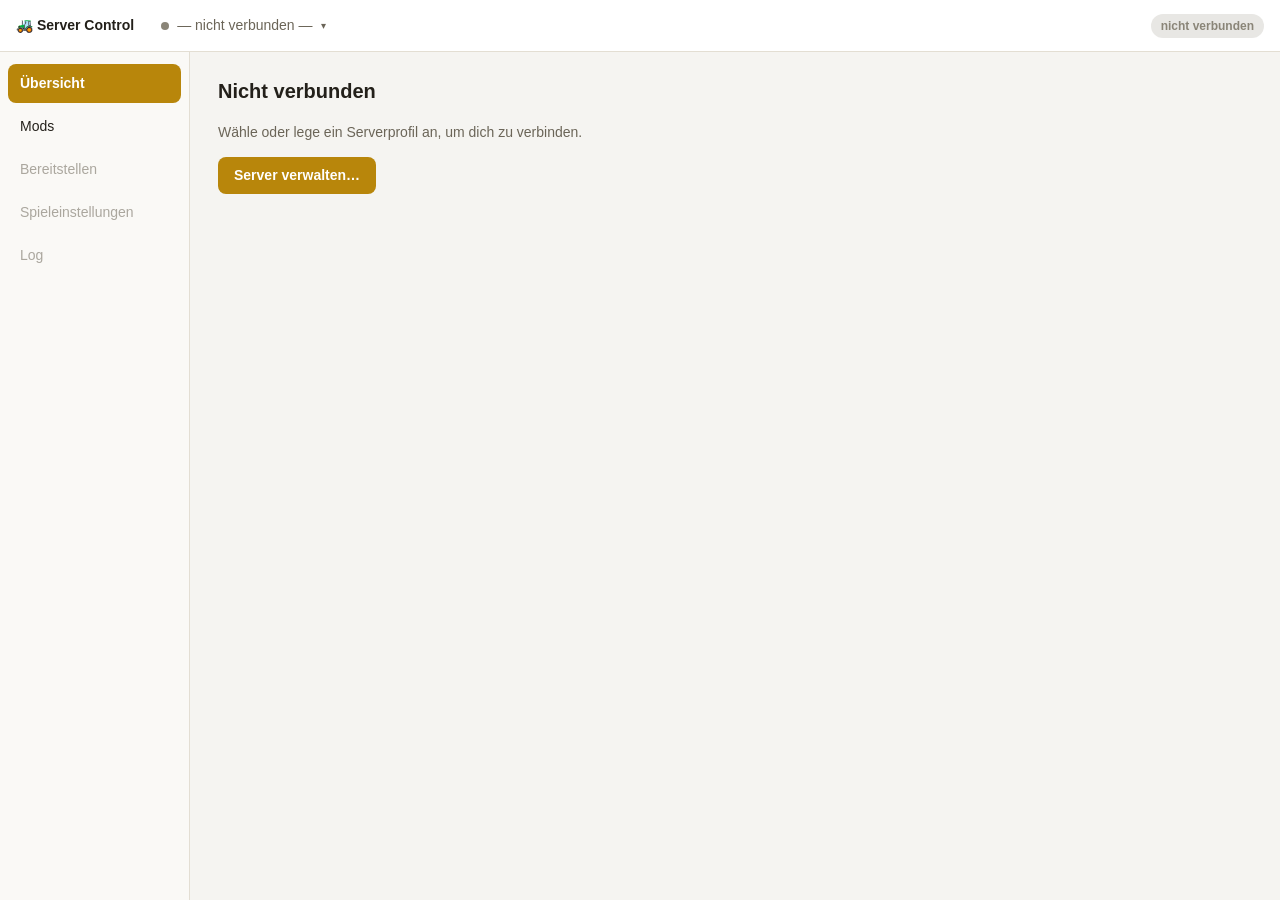
==== src/index.html @ 7af59020 "gui: Serversteuerung im Kopf (G4) start/stop/restart als Knoepfe neben dem Zustand in der Statusleis" ====
<!doctype html>
<html lang="de">
  <head>
    <meta charset="UTF-8" />
    <meta name="viewport" content="width=device-width, initial-scale=1.0" />
    <title>Server Control for Farming Simulator 2025</title>
    <link rel="stylesheet" href="styles.css" />
  </head>
  <body>
    <!-- Statusleiste (7.1): Serverwahl · Steuerung · Status -->
    <header class="statusbar">
      <div class="brand">🚜 Server Control</div>
      <div class="server-wrap" id="server-wrap">
        <button
          class="server-pick"
          id="server-pick"
          aria-haspopup="menu"
          aria-expanded="false"
        >
          <span id="pick-dot" class="dot"></span>
          <span id="server-name" class="server-name">— nicht verbunden —</span>
          <span class="chev">▾</span>
        </button>
        <div class="server-menu" id="server-menu" role="menu" hidden>
          <div id="server-menu-list"></div>
          <button class="menu-item" id="menu-manage" role="menuitem">Server verwalten…</button>
          <button class="menu-item danger" id="menu-disconnect" role="menuitem" hidden>
            Verbindung trennen
          </button>
        </div>
      </div>
      <div class="status-area">
        <span id="status-badge" class="badge badge-off">nicht verbunden</span>
        <button id="btn-start" class="ghost small" hidden>Starten</button>
        <button id="btn-restart" class="ghost small" hidden>Neu starten</button>
        <button id="btn-stop" class="ghost danger small" hidden>Stoppen</button>
      </div>
    </header>

    <div class="app">
      <!-- Seitenleiste (G2–G6) -->
      <nav class="sidebar">
        <button class="nav-item active" data-view="overview">Übersicht</button>
        <button class="nav-item" data-view="mods">Mods</button>
        <button class="nav-item" data-view="deploy" disabled>Bereitstellen</button>
        <button class="nav-item" data-view="settings" disabled>Spieleinstellungen</button>
        <button class="nav-item" data-view="log" disabled>Log</button>
      </nav>

      <!-- Arbeitsbereich -->
      <main class="content">
        <!-- Leerzustand (G1, Startzustand / getrennt) -->
        <section id="empty-view" class="view">
          <h1>Nicht verbunden</h1>
          <p class="hint">Wähle oder lege ein Serverprofil an, um dich zu verbinden.</p>
          <button id="btn-open-manage" class="primary-btn">Server verwalten…</button>
        </section>

        <!-- Übersicht (nach Verbinden) -->
        <section id="overview-view" class="view" hidden>
          <div class="toolbar">
            <h1>Übersicht</h1>
            <button id="btn-refresh" class="ghost">Aktualisieren</button>
          </div>
          <div class="cards">
            <div class="card">
              <div class="card-label">Zustand</div>
              <div id="ov-state" class="card-value">—</div>
              <div id="ov-version" class="card-sub"></div>
            </div>
            <div class="card">
              <div class="card-label">Mods gesamt</div>
              <div id="ov-mods" class="card-value">—</div>
              <div id="ov-mods-sub" class="card-sub"></div>
            </div>
            <div class="card">
              <div class="card-label">DLC</div>
              <div id="ov-dlc" class="card-value">—</div>
            </div>
          </div>
        </section>

        <!-- Mods (G2, Kap. 7.5) -->
        <section id="mods-view" class="view" hidden>
          <div class="toolbar">
            <h1>Mods</h1>
            <div id="mods-counts" class="counts"></div>
            <button id="btn-mods-refresh" class="ghost">Aktualisieren</button>
          </div>
          <div id="mods-banner" class="banner" hidden>
            <span
              ><b>Server läuft.</b> Mods lassen sich nur bei gestopptem Server aktivieren,
              deaktivieren oder löschen — die Liste bleibt sichtbar und durchsuchbar. Zum Ändern
              erst stoppen.</span
            >
          </div>

          <div class="mods-toolbar">
            <div class="search">
              <input id="mods-search" type="search" placeholder="Suchen nach Name oder Dateiname…" />
            </div>
            <div class="filters" id="mods-filters" role="group" aria-label="Nach Status filtern">
              <button data-f="all" class="on">Alle</button>
              <button data-f="active">Aktiv</button>
              <button data-f="inactive">Inaktiv</button>
              <button data-f="orphan">Karteileichen</button>
            </div>
          </div>

          <div class="table-wrap">
            <table>
              <thead>
                <tr>
                  <th class="c-sel">
                    <input type="checkbox" id="mods-sel-all" aria-label="Alle auswählen" />
                  </th>
                  <th class="c-status sortable" data-k="status">Status<span class="arrow"></span></th>
                  <th class="sortable" data-k="name">Name<span class="arrow"></span></th>
                  <th class="c-ver sortable" data-k="ver">Version<span class="arrow"></span></th>
                  <th class="sortable" data-k="author">Author<span class="arrow"></span></th>
                  <th class="c-file sortable" data-k="file">Dateiname<span class="arrow"></span></th>
                  <th class="c-size sortable" data-k="size">Größe<span class="arrow"></span></th>
                  <th class="c-dlc">DLC</th>
                  <th class="c-del"></th>
                </tr>
              </thead>
              <tbody id="mods-rows"></tbody>
            </table>
          </div>
          <p id="mods-error" class="error" hidden></p>
        </section>
      </main>
    </div>

    <!-- Stapelaktionen (G2) -->
    <div id="mods-actionbar" class="actionbar" hidden>
      <span class="selinfo"><b id="mods-sel-count">0</b> ausgewählt</span>
      <button id="mods-btn-deactivate" class="ghost" disabled>Deaktivieren</button>
      <button id="mods-btn-activate" class="ghost primary" disabled>Aktivieren</button>
      <button id="mods-btn-delete-sel" class="ghost danger" disabled>Löschen…</button>
    </div>

    <!-- Serverprofile verwalten (G1, Kap. 7.4) -->
    <div id="manage-view" class="manage-backdrop" hidden>
      <div class="manage">
        <header class="manage-top">
          <h2>Server verwalten</h2>
          <button id="manage-close" class="ghost small" title="Schließen">Schließen</button>
        </header>
        <div class="manage-body">
          <aside class="plist">
            <div class="plist-head">Profile</div>
            <div id="profile-list"></div>
            <button id="btn-new-profile" class="ghost small newprofile">+ Neues Profil</button>
          </aside>

          <section class="peditor">
            <h3 id="edit-title">Neues Profil</h3>
            <p class="hint small">
              Zugangsdaten gehen in den OS-Schlüsselbund, nie in eine Datei der App.
            </p>

            <form id="profile-form" autocomplete="off">
              <div class="sec">
                <div class="sec-title">Web-Zugang</div>
                <div class="field">
                  <label>Profilname *</label>
                  <input class="inp" id="pf-name" placeholder="z. B. Mein Server" />
                </div>
                <div class="field">
                  <label>Adresse *</label>
                  <div class="row2">
                    <select class="inp" id="pf-proto">
                      <option value="http">http://</option>
                      <option value="https">https://</option>
                    </select>
                    <input class="inp mono" id="pf-addr" placeholder="host:port/index.html" />
                  </div>
                </div>
                <div class="field">
                  <label>Benutzer *</label>
                  <input class="inp" id="pf-user" placeholder="admin" />
                </div>
                <div class="field">
                  <label>Passwort <span id="pf-pass-req">*</span></label>
                  <div class="pw">
                    <input class="inp" id="pf-pass" type="password" placeholder="Passwort eingeben" />
                    <button type="button" class="eye" data-eye="pf-pass">Anzeigen</button>
                  </div>
                </div>
                <label class="check">
                  <input type="checkbox" id="pf-cert" />
                  Ungültiges/selbstsigniertes Zertifikat akzeptieren
                  <span class="hint-inline">(gemietete Server)</span>
                </label>
              </div>

              <div class="sec">
                <div class="sec-title">
                  Datei-Zugang (FTP/SFTP)
                  <label class="switchrow"><input type="checkbox" id="pf-ftp" /> einrichten</label>
                </div>
                <p class="hint small">
                  Für Uploads über 1,71 GB und Dateizugriff. Die eigentliche Übertragung ist noch
                  nicht umgesetzt — hier lässt sich der Zugang schon hinterlegen.
                </p>
                <div class="ftp-body" id="ftp-body" hidden>
                  <div class="field">
                    <div class="row2 even">
                      <div>
                        <label>Protokoll</label>
                        <select class="inp" id="pf-ftp-proto">
                          <option value="ftp">FTP</option>
                          <option value="sftp">SFTP</option>
                        </select>
                      </div>
                      <div>
                        <label>Host *</label>
                        <input class="inp mono" id="pf-ftp-host" placeholder="host" />
                      </div>
                    </div>
                  </div>
                  <div class="field">
                    <div class="row2 even">
                      <div>
                        <label>Port *</label>
                        <input class="inp mono" id="pf-ftp-port" placeholder="21 / 22" />
                      </div>
                      <div>
                        <label>Benutzer *</label>
                        <input class="inp" id="pf-ftp-user" placeholder="Benutzer" />
                      </div>
                    </div>
                  </div>
                  <div class="field">
                    <label>Passwort <span id="pf-ftp-pass-req">*</span></label>
                    <div class="pw">
                      <input class="inp" id="pf-ftp-pass" type="password" placeholder="Passwort eingeben" />
                      <button type="button" class="eye" data-eye="pf-ftp-pass">Anzeigen</button>
                    </div>
                  </div>
                  <div class="field">
                    <label>Mods-Pfad auf dem Server *</label>
                    <input class="inp mono" id="pf-ftp-mods-path" placeholder="/config/…/mods" />
                  </div>
                </div>
              </div>

              <p id="profile-error" class="error" hidden></p>

              <div class="editor-foot">
                <button type="button" id="pf-delete" class="ghost danger" hidden>Profil löschen</button>
                <div class="grow"></div>
                <button type="button" id="pf-connect" class="ghost" hidden>Verbinden</button>
                <button type="submit" id="pf-save" class="primary-btn">Speichern</button>
              </div>
            </form>
          </section>
        </div>
      </div>
    </div>

    <!-- Bestätigungsdialog für eingreifende Aktionen (7.10) -->
    <div id="confirm-modal" class="modal-backdrop" hidden>
      <div class="modal">
        <h3 id="confirm-title"></h3>
        <p id="confirm-body"></p>
        <div class="modal-actions">
          <button id="confirm-cancel" class="ghost">Abbrechen</button>
          <button id="confirm-ok" class="primary-btn">Bestätigen</button>
        </div>
      </div>
    </div>

    <script type="module" src="main.js"></script>
  </body>
</html>
---- src/styles.css ----
:root {
  --accent: #b8860b;            /* Ocker (Ernte/Korn) */
  --accent-ink: #ffffff;
  --bg: #f5f4f1;
  --panel: #ffffff;
  --panel-2: #faf9f6;
  --ink: #23201a;
  --ink-soft: #6b6558;
  --line: #e3ded3;
  --green: #2e7d32;
  --grey: #8a8578;
  --red: #c62828;
  --radius: 10px;
}
@media (prefers-color-scheme: dark) {
  :root {
    --bg: #1b1915;
    --panel: #232019;
    --panel-2: #2b271f;
    --ink: #ece7db;
    --ink-soft: #a49d8c;
    --line: #38332a;
  }
}

* { box-sizing: border-box; }
html, body { height: 100%; margin: 0; }
body {
  font: 14px/1.5 -apple-system, "Segoe UI", Roboto, sans-serif;
  color: var(--ink);
  background: var(--bg);
  display: flex;
  flex-direction: column;
}

/* Statusleiste */
.statusbar {
  display: flex;
  align-items: center;
  gap: 16px;
  height: 52px;
  padding: 0 16px;
  background: var(--panel);
  border-bottom: 1px solid var(--line);
  flex: 0 0 auto;
}
.brand { font-weight: 700; }
.server-name { color: var(--ink-soft); }
.status-area { display: flex; align-items: center; gap: 8px; }
.badge {
  padding: 3px 10px;
  border-radius: 999px;
  font-size: 12px;
  font-weight: 600;
}
.badge-off { background: color-mix(in srgb, var(--grey) 20%, transparent); color: var(--grey); }
.badge-on { background: color-mix(in srgb, var(--green) 20%, transparent); color: var(--green); }
.badge-stopped { background: color-mix(in srgb, var(--grey) 22%, transparent); color: var(--ink-soft); }

/* Layout */
.app { flex: 1; display: flex; min-height: 0; }
.sidebar {
  width: 190px;
  flex: 0 0 auto;
  background: var(--panel-2);
  border-right: 1px solid var(--line);
  padding: 12px 8px;
  display: flex;
  flex-direction: column;
  gap: 4px;
}
.nav-item {
  text-align: left;
  padding: 9px 12px;
  border: 0;
  border-radius: 8px;
  background: transparent;
  color: var(--ink);
  font: inherit;
  cursor: pointer;
}
.nav-item:hover:not(:disabled) { background: color-mix(in srgb, var(--accent) 12%, transparent); }
.nav-item.active { background: var(--accent); color: var(--accent-ink); font-weight: 600; }
.nav-item:disabled { color: var(--ink-soft); opacity: 0.55; cursor: default; }

.content { flex: 1; overflow: auto; padding: 24px 28px; }
.view h1 { margin: 0 0 16px; font-size: 20px; }
.hint { color: var(--ink-soft); max-width: 620px; }
code { background: var(--panel-2); padding: 1px 5px; border-radius: 4px; }

/* Formular */
.form { display: flex; flex-direction: column; gap: 12px; max-width: 460px; margin-top: 12px; }
.form label { display: flex; flex-direction: column; gap: 4px; font-size: 13px; color: var(--ink-soft); }
.form input {
  padding: 9px 11px;
  border: 1px solid var(--line);
  border-radius: 8px;
  background: var(--panel);
  color: var(--ink);
  font: inherit;
}
button {
  font: inherit;
  cursor: pointer;
}
.toolbar #btn-refresh {
  align-self: flex-start;
  padding: 9px 18px;
  border: 0;
  border-radius: 8px;
  background: var(--accent);
  color: var(--accent-ink);
  font-weight: 600;
}
button:disabled { opacity: 0.6; cursor: default; }
.ghost {
  padding: 8px 14px;
  border: 1px solid var(--line);
  border-radius: 8px;
  background: var(--panel);
  color: var(--ink);
}
.error { color: var(--red); font-weight: 500; }

/* Übersicht */
.toolbar { display: flex; align-items: center; gap: 12px; }
.toolbar h1 { flex: 1; margin: 0; }
.cards { display: grid; grid-template-columns: repeat(auto-fill, minmax(180px, 1fr)); gap: 14px; margin-top: 18px; }
.card {
  background: var(--panel);
  border: 1px solid var(--line);
  border-radius: var(--radius);
  padding: 16px;
}
.card-label { font-size: 12px; color: var(--ink-soft); text-transform: uppercase; letter-spacing: 0.04em; }
.card-value { font-size: 28px; font-weight: 700; margin-top: 6px; }
.card-sub { font-size: 13px; color: var(--ink-soft); margin-top: 2px; }

#mods-view { padding-bottom: 56px; }

/* Mods (G2) */
.counts { display: flex; gap: 14px; font-size: 13px; color: var(--ink-soft); }
.counts b { color: var(--ink); }
.banner {
  display: flex;
  align-items: center;
  gap: 10px;
  background: color-mix(in srgb, var(--accent) 12%, transparent);
  border: 1px solid color-mix(in srgb, var(--accent) 35%, transparent);
  border-radius: 8px;
  padding: 10px 14px;
  margin: 12px 0;
  font-size: 13px;
}
.mods-toolbar { display: flex; gap: 12px; align-items: center; margin-bottom: 12px; }
.search { flex: 1; max-width: 360px; }
.search input {
  width: 100%;
  padding: 8px 12px;
  border: 1px solid var(--line);
  border-radius: 8px;
  background: var(--panel);
  color: var(--ink);
  font: inherit;
}
.filters { display: inline-flex; border: 1px solid var(--line); border-radius: 8px; overflow: hidden; }
.filters button {
  padding: 7px 12px;
  border: 0;
  border-right: 1px solid var(--line);
  background: var(--panel);
  color: var(--ink-soft);
  font: inherit;
}
.filters button:last-child { border-right: 0; }
.filters button.on { background: var(--accent); color: var(--accent-ink); }

.table-wrap { overflow: auto; border: 1px solid var(--line); border-radius: var(--radius); background: var(--panel); }
table { width: 100%; border-collapse: collapse; font-size: 13px; }
th, td { padding: 8px 10px; text-align: left; white-space: nowrap; }
thead th { border-bottom: 1px solid var(--line); color: var(--ink-soft); font-weight: 600; position: sticky; top: 0; background: var(--panel); }
tbody tr:not(:last-child) td { border-bottom: 1px solid var(--line); }
th.sortable { cursor: pointer; user-select: none; }
th.sorted { color: var(--ink); }
.arrow { margin-left: 4px; font-size: 10px; }
.c-file { max-width: 260px; overflow: hidden; text-overflow: ellipsis; }
.c-del { text-align: right; }

.badge-active { background: color-mix(in srgb, var(--green) 20%, transparent); color: var(--green); padding: 3px 9px; border-radius: 999px; font-size: 12px; font-weight: 600; }
.badge-inactive { background: color-mix(in srgb, var(--grey) 20%, transparent); color: var(--grey); padding: 3px 9px; border-radius: 999px; font-size: 12px; font-weight: 600; }
.badge-orphan { background: color-mix(in srgb, var(--red) 18%, transparent); color: var(--red); padding: 3px 9px; border-radius: 999px; font-size: 12px; font-weight: 600; }
.dlc-tag { background: color-mix(in srgb, var(--accent) 20%, transparent); color: var(--accent); padding: 2px 7px; border-radius: 5px; font-size: 11px; font-weight: 700; }

button.small { padding: 4px 10px; font-size: 12px; }
.ghost.primary { background: var(--accent); color: var(--accent-ink); border-color: var(--accent); }
.ghost.danger { color: var(--red); border-color: color-mix(in srgb, var(--red) 50%, var(--line)); }

.actionbar {
  position: fixed;
  left: 190px;
  right: 0;
  bottom: 0;
  display: flex;
  align-items: center;
  gap: 10px;
  padding: 12px 20px;
  background: var(--panel);
  border-top: 1px solid var(--line);
  box-shadow: 0 -4px 16px rgba(0, 0, 0, 0.08);
}
.selinfo { margin-right: auto; font-size: 13px; color: var(--ink-soft); }
.actionbar[hidden], .modal-backdrop[hidden], .banner[hidden] { display: none; }

/* Bestätigungsdialog (7.10) */
.modal-backdrop {
  position: fixed;
  inset: 0;
  background: rgba(0, 0, 0, 0.4);
  display: flex;
  align-items: center;
  justify-content: center;
  z-index: 10;
}
.modal {
  background: var(--panel);
  border-radius: var(--radius);
  padding: 20px 22px;
  max-width: 380px;
  box-shadow: 0 8px 30px rgba(0, 0, 0, 0.25);
}
.modal h3 { margin: 0 0 8px; }
.modal p { margin: 0 0 18px; color: var(--ink-soft); }
.modal-actions { display: flex; justify-content: flex-end; gap: 10px; }
.primary-btn {
  padding: 8px 16px;
  border: 0;
  border-radius: 8px;
  background: var(--accent);
  color: var(--accent-ink);
  font-weight: 600;
}
.primary-btn.danger { background: var(--red); }

/* Server-Dropdown in der Statusleiste (7.1) */
.server-wrap { position: relative; flex: 1; }
.server-pick {
  display: inline-flex;
  align-items: center;
  gap: 8px;
  padding: 6px 10px;
  border: 1px solid transparent;
  border-radius: 8px;
  background: transparent;
  color: var(--ink);
  font: inherit;
}
.server-pick:hover { border-color: var(--line); background: var(--panel-2); }
.dot { width: 8px; height: 8px; border-radius: 50%; background: var(--grey); flex: 0 0 auto; }
.chev { color: var(--ink-soft); font-size: 10px; }
.server-menu {
  position: absolute;
  top: calc(100% + 6px);
  left: 0;
  min-width: 260px;
  background: var(--panel);
  border: 1px solid var(--line);
  border-radius: 10px;
  box-shadow: 0 8px 24px rgba(0, 0, 0, 0.15);
  padding: 6px;
  z-index: 8;
}
.server-menu[hidden] { display: none; }
.menu-item {
  display: flex;
  align-items: center;
  gap: 8px;
  width: 100%;
  text-align: left;
  padding: 8px 10px;
  border: 0;
  border-radius: 7px;
  background: transparent;
  color: var(--ink);
  font: inherit;
}
.menu-item:hover { background: var(--panel-2); }
.menu-item.current { font-weight: 600; }
.menu-item.danger { color: var(--red); }
.m-sub { margin-left: auto; font-size: 11px; color: var(--ink-soft); font-weight: 400; }
.m-dot { width: 8px; height: 8px; border-radius: 50%; background: transparent; border: 2px solid var(--grey); flex: 0 0 auto; }
.m-dot.on { background: var(--green); border-color: var(--green); }

/* Serverprofile verwalten (G1, 7.4) */
.manage-backdrop {
  position: fixed;
  inset: 0;
  background: rgba(0, 0, 0, 0.4);
  display: flex;
  align-items: center;
  justify-content: center;
  z-index: 9;
}
.manage-backdrop[hidden] { display: none; }
.manage {
  width: min(880px, 92vw);
  height: min(660px, 92vh);
  background: var(--bg);
  border-radius: 14px;
  overflow: hidden;
  display: flex;
  flex-direction: column;
  box-shadow: 0 20px 60px rgba(0, 0, 0, 0.35);
}
.manage-top {
  display: flex;
  align-items: center;
  gap: 12px;
  padding: 14px 18px;
  background: var(--panel);
  border-bottom: 1px solid var(--line);
}
.manage-top h2 { margin: 0; flex: 1; font-size: 16px; }
.manage-body { flex: 1; display: flex; min-height: 0; }

.plist {
  width: 240px;
  flex: 0 0 auto;
  border-right: 1px solid var(--line);
  background: var(--panel-2);
  padding: 10px;
  display: flex;
  flex-direction: column;
  gap: 6px;
  overflow-y: auto;
}
.plist-head { font-size: 11px; text-transform: uppercase; letter-spacing: 0.05em; color: var(--ink-soft); padding: 4px 6px; }
.pcard {
  display: flex;
  flex-direction: column;
  align-items: flex-start;
  gap: 2px;
  text-align: left;
  padding: 9px 10px;
  border: 1px solid var(--line);
  border-radius: 9px;
  background: var(--panel);
  color: var(--ink);
  font: inherit;
}
.pcard.active { border-color: var(--accent); box-shadow: inset 0 0 0 1px var(--accent); }
.pn { font-weight: 600; display: flex; align-items: center; gap: 8px; }
.pa { font-size: 11.5px; color: var(--ink-soft); font-family: ui-monospace, monospace; }
.ps { font-size: 11px; color: var(--ink-soft); }
.newprofile { margin-top: auto; }

.peditor { flex: 1; overflow-y: auto; padding: 20px 26px 28px; }
.peditor h3 { margin: 0 0 4px; }
.hint.small { font-size: 12.5px; margin: 0 0 16px; }
.hint-inline { color: var(--ink-soft); font-size: 11.5px; }

.sec { margin-bottom: 18px; }
.sec-title { display: flex; align-items: center; gap: 10px; font-weight: 600; font-size: 13px; margin-bottom: 10px; }
.field { margin-bottom: 12px; }
.field label { display: block; font-size: 12.5px; color: var(--ink-soft); margin-bottom: 4px; }
.inp {
  width: 100%;
  padding: 8px 10px;
  border: 1px solid var(--line);
  border-radius: 8px;
  background: var(--panel);
  color: var(--ink);
  font: inherit;
}
.inp.mono { font-family: ui-monospace, monospace; }
.row2 { display: grid; grid-template-columns: 110px 1fr; gap: 8px; }
.row2.even { display: grid; grid-template-columns: 1fr 1fr; gap: 8px; }
.pw { display: flex; gap: 6px; }
.pw .inp { flex: 1; }
.eye { padding: 8px 12px; border: 1px solid var(--line); border-radius: 8px; background: var(--panel); color: var(--ink); font-size: 12px; }
.check { display: flex; align-items: center; gap: 8px; font-size: 13px; margin-top: 4px; }
.switchrow { margin-left: auto; display: flex; align-items: center; gap: 6px; font-size: 12.5px; font-weight: 400; }

.editor-foot { display: flex; align-items: center; gap: 10px; margin-top: 8px; }
.grow { flex: 1; }
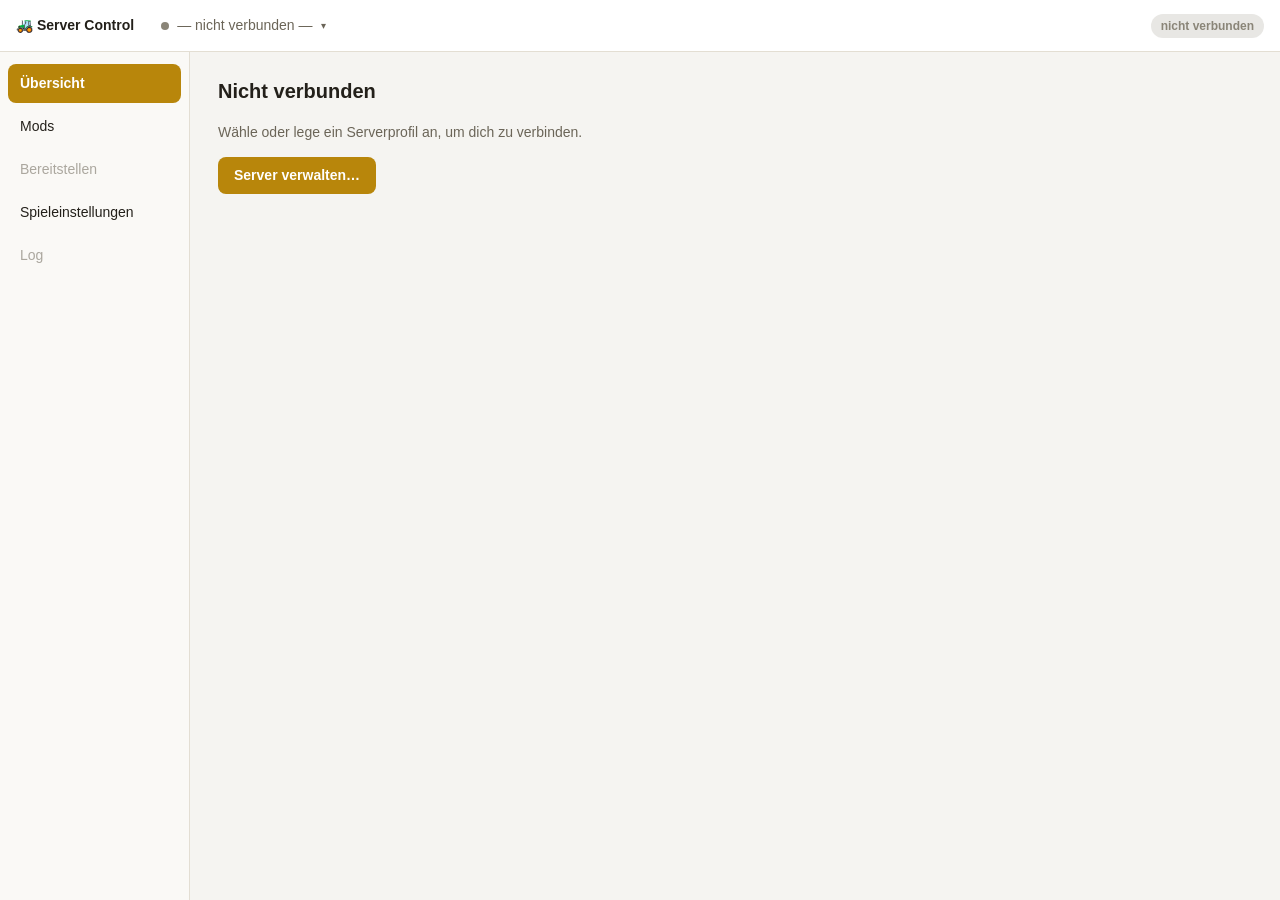
==== commit aa0143e3: "gui+core: Spieleinstellungen (G6) Editierbares Formular (Identitaet/Spielwelt/Netzwerk & Zugang/Auto" ====
--- a/src/index.html
+++ b/src/index.html
@@ -43,7 +43,7 @@
         <button class="nav-item active" data-view="overview">Übersicht</button>
         <button class="nav-item" data-view="mods">Mods</button>
         <button class="nav-item" data-view="deploy" disabled>Bereitstellen</button>
-        <button class="nav-item" data-view="settings" disabled>Spieleinstellungen</button>
+        <button class="nav-item" data-view="settings">Spieleinstellungen</button>
         <button class="nav-item" data-view="log" disabled>Log</button>
       </nav>
 
@@ -129,6 +129,122 @@
           </div>
           <p id="mods-error" class="error" hidden></p>
         </section>
+
+        <!-- Spieleinstellungen (G6, Kap. 7.9) -->
+        <section id="settings-view" class="view" hidden>
+          <div class="toolbar">
+            <h1>Spieleinstellungen</h1>
+            <button id="btn-settings-refresh" class="ghost">Aktualisieren</button>
+          </div>
+          <div id="settings-banner" class="banner" hidden>
+            <span
+              ><b>Server läuft.</b> Nur lesbar — zum Ändern erst stoppen.</span
+            >
+          </div>
+
+          <div id="settings-summary-wrap" hidden>
+            <table class="settings-table">
+              <tbody id="settings-summary-rows"></tbody>
+            </table>
+          </div>
+
+          <form id="settings-form" class="settings-form" autocomplete="off" hidden>
+            <div class="sec card2">
+              <div class="sec-title">Identität</div>
+              <div class="field">
+                <label>Server-Name (im Spiel)</label>
+                <input class="inp" id="set-name" />
+              </div>
+              <div class="field">
+                <label>Admin-Passwort <span class="hint-inline">(= Web-Login)</span></label>
+                <div class="pw">
+                  <input class="inp" id="set-admin-pass" type="password" />
+                  <button type="button" class="eye" data-eye="set-admin-pass">Anzeigen</button>
+                </div>
+              </div>
+              <div class="field">
+                <label>Spiel-Passwort <span class="hint-inline">(für Mitspieler)</span></label>
+                <div class="pw">
+                  <input class="inp" id="set-game-pass" type="password" />
+                  <button type="button" class="eye" data-eye="set-game-pass">Anzeigen</button>
+                </div>
+              </div>
+            </div>
+
+            <div class="sec card2">
+              <div class="sec-title">Spielwelt</div>
+              <div class="field">
+                <label>Savegame</label>
+                <select class="inp" id="set-savegame"></select>
+                <p class="hint small" id="set-savegame-hint"></p>
+              </div>
+              <div class="field">
+                <label>Startkarte</label>
+                <select class="inp" id="set-map"></select>
+              </div>
+              <div class="row2 even">
+                <div class="field">
+                  <label>Startgeld</label>
+                  <select class="inp" id="set-money"></select>
+                </div>
+                <div class="field">
+                  <label>Kredit</label>
+                  <select class="inp" id="set-loan"></select>
+                </div>
+              </div>
+              <div class="field">
+                <label>Schwierigkeit</label>
+                <select class="inp" id="set-difficulty"></select>
+              </div>
+            </div>
+
+            <div class="sec card2">
+              <div class="sec-title">Netzwerk &amp; Zugang</div>
+              <div class="row2 even">
+                <div class="field">
+                  <label>Server-Port</label>
+                  <input class="inp mono" id="set-port" type="number" min="1" max="65535" />
+                </div>
+                <div class="field">
+                  <label>Max. Spieler</label>
+                  <select class="inp" id="set-max-player"></select>
+                </div>
+              </div>
+              <div class="field">
+                <label>Sprache</label>
+                <select class="inp" id="set-language"></select>
+              </div>
+              <label class="check">
+                <input type="checkbox" id="set-crossplay" /> Crossplay erlaubt
+              </label>
+            </div>
+
+            <div class="sec card2">
+              <div class="sec-title">Automatik</div>
+              <div class="row2 even">
+                <div class="field">
+                  <label>Auto-Save (Minuten)</label>
+                  <input class="inp mono" id="set-autosave" type="number" min="0" />
+                </div>
+                <div class="field">
+                  <label>Web-API-Intervall (Sekunden)</label>
+                  <input class="inp mono" id="set-stats-interval" type="number" min="0" />
+                </div>
+              </div>
+              <p class="hint small" id="set-stats-hint"></p>
+              <div class="field">
+                <label>Pause wenn leer</label>
+                <select class="inp" id="set-pause"></select>
+              </div>
+            </div>
+
+            <p id="settings-error" class="error" hidden></p>
+            <div class="editor-foot">
+              <div class="grow"></div>
+              <button type="submit" id="btn-settings-save" class="primary-btn">Speichern</button>
+            </div>
+          </form>
+        </section>
       </main>
     </div>
 
--- a/src/styles.css
+++ b/src/styles.css
@@ -372,6 +372,13 @@
   font: inherit;
 }
 .inp.mono { font-family: ui-monospace, monospace; }
+.inp:disabled {
+  background: var(--panel-2);
+  color: var(--ink-soft);
+  border-style: dashed;
+  cursor: not-allowed;
+  opacity: 0.75;
+}
 .row2 { display: grid; grid-template-columns: 110px 1fr; gap: 8px; }
 .row2.even { display: grid; grid-template-columns: 1fr 1fr; gap: 8px; }
 .pw { display: flex; gap: 6px; }
@@ -382,3 +389,30 @@
 
 .editor-foot { display: flex; align-items: center; gap: 10px; margin-top: 8px; }
 .grow { flex: 1; }
+
+/* Spieleinstellungen (G6) */
+.settings-form { display: flex; flex-direction: column; gap: 16px; max-width: 620px; }
+.settings-form[hidden] { display: none; }
+.card2 {
+  background: var(--panel);
+  border: 1px solid var(--line);
+  border-radius: var(--radius);
+  padding: 16px 18px;
+}
+.settings-form select.inp { appearance: auto; }
+.settings-form .field:last-child { margin-bottom: 0; }
+.settings-form .sec-title { margin-bottom: 12px; }
+
+.settings-table {
+  border-collapse: collapse;
+  max-width: 620px;
+  width: 100%;
+  background: var(--panel);
+  border: 1px solid var(--line);
+  border-radius: var(--radius);
+  overflow: hidden;
+}
+.settings-table th, .settings-table td { padding: 9px 14px; text-align: left; white-space: normal; }
+.settings-table tr:not(:last-child) th, .settings-table tr:not(:last-child) td { border-bottom: 1px solid var(--line); }
+.settings-table th { color: var(--ink-soft); font-weight: 500; width: 40%; }
+.settings-table .secret-value { font-family: ui-monospace, monospace; }
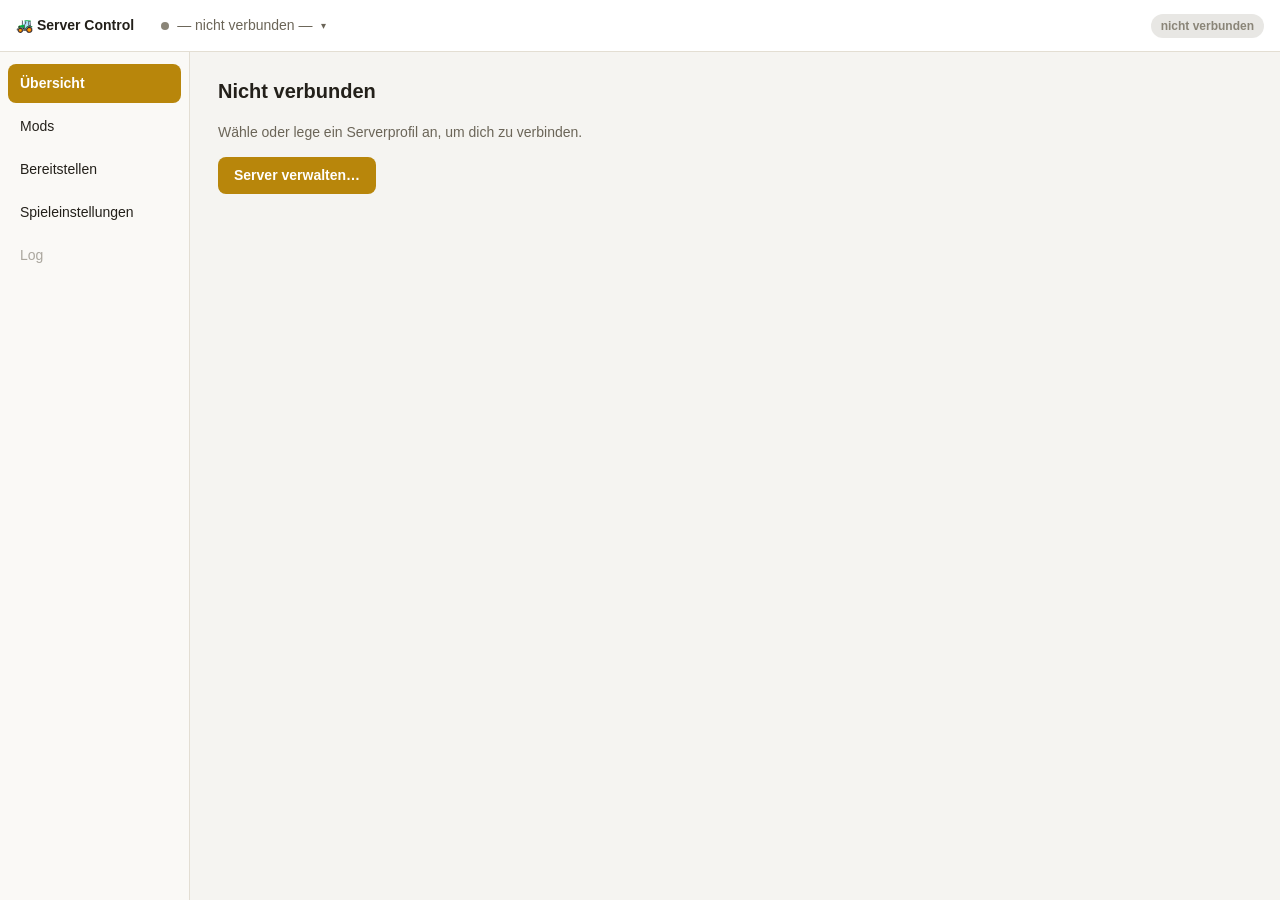
==== commit 2ff8c8f6: "session: Redirect-Cookie-Fix (Patch 21) + ModHub, Uploads, FTP/SFTP-Tooling Login schlug seit FS-Pat" ====
--- a/src/index.html
+++ b/src/index.html
@@ -42,7 +42,7 @@
       <nav class="sidebar">
         <button class="nav-item active" data-view="overview">Übersicht</button>
         <button class="nav-item" data-view="mods">Mods</button>
-        <button class="nav-item" data-view="deploy" disabled>Bereitstellen</button>
+        <button class="nav-item" data-view="deploy">Bereitstellen</button>
         <button class="nav-item" data-view="settings">Spieleinstellungen</button>
         <button class="nav-item" data-view="log" disabled>Log</button>
       </nav>
@@ -245,6 +245,87 @@
             </div>
           </form>
         </section>
+
+        <!-- Bereitstellen (G3, Kap. 7.6) -->
+        <section id="deploy-view" class="view" hidden>
+          <div class="toolbar">
+            <h1>Bereitstellen</h1>
+          </div>
+
+          <div class="tabs" role="tablist">
+            <button type="button" id="tab-upload" class="tab-btn" role="tab" aria-selected="true">
+              Datei-Upload
+            </button>
+            <button type="button" id="tab-modhub" class="tab-btn" role="tab" aria-selected="false">
+              ModHub-Suche
+            </button>
+          </div>
+
+          <div id="deploy-panel-upload" class="tab-panel">
+            <p class="hint">
+              Mod-Datei hochladen (bis 1,71 GB über das Web-Formular; größere Dateien brauchen
+              FTP/SFTP, das ist in dieser Version noch nicht umgesetzt).
+            </p>
+
+            <div class="card2 upload-card">
+              <button type="button" id="btn-pick-file" class="ghost">Datei(en) auswählen…</button>
+              <button type="button" id="btn-pick-folder" class="ghost">Ordner auswählen…</button>
+              <div id="upload-file-name" class="hint-inline">keine Datei gewählt</div>
+            </div>
+
+            <div id="upload-plan-controls" class="upload-plan-controls" hidden>
+              <button type="button" id="btn-bulk-go" class="ghost small">
+                Alle: Hochladen/Überschreiben
+              </button>
+              <button type="button" id="btn-bulk-skip" class="ghost small">
+                Alle: Nicht hochladen
+              </button>
+              <button type="button" id="btn-bulk-newer" class="ghost small">Nur neuere Versionen</button>
+              <div class="grow"></div>
+              <button type="button" id="btn-start-upload" class="primary-btn">Start</button>
+            </div>
+
+            <div id="upload-queue" class="upload-queue"></div>
+            <p id="upload-error" class="error" hidden></p>
+          </div>
+
+          <div id="deploy-panel-modhub" class="tab-panel" hidden>
+            <p class="hint">
+              Mods aus dem offiziellen ModHub direkt auf den Server laden. Installieren geht nur
+              bei <b>gestopptem</b> Server.
+            </p>
+
+            <div class="card2 modhub-search-card">
+              <input type="text" id="modhub-query" class="inp" placeholder="Mod-Name suchen…" />
+              <button type="button" id="btn-modhub-search" class="ghost">Suchen</button>
+            </div>
+
+            <div class="card2 modhub-search-card">
+              <select id="modhub-category" class="inp">
+                <option value="3">Update</option>
+                <option value="1">Alle</option>
+                <option value="0">DLC</option>
+                <option value="5">Neueste</option>
+                <option value="6">Beste</option>
+                <option value="7">Meistheruntergeladen</option>
+                <option value="8">Paket</option>
+                <option value="9">Offizielle Mods</option>
+                <option value="10">Karte (Europa)</option>
+                <option value="11">Karte (Nordamerika)</option>
+                <option value="12">Karte (Südamerika)</option>
+                <option value="13">Karte (sonstige)</option>
+                <option value="14">Gameplay</option>
+              </select>
+              <button type="button" id="btn-modhub-browse" class="ghost">
+                Kategorie anzeigen
+              </button>
+              <div class="hint-inline">nur bei gestopptem Server</div>
+            </div>
+
+            <p id="modhub-error" class="error" hidden></p>
+            <div id="modhub-results" class="modhub-results"></div>
+          </div>
+        </section>
       </main>
     </div>
 
--- a/src/styles.css
+++ b/src/styles.css
@@ -189,6 +189,7 @@
 .badge-active { background: color-mix(in srgb, var(--green) 20%, transparent); color: var(--green); padding: 3px 9px; border-radius: 999px; font-size: 12px; font-weight: 600; }
 .badge-inactive { background: color-mix(in srgb, var(--grey) 20%, transparent); color: var(--grey); padding: 3px 9px; border-radius: 999px; font-size: 12px; font-weight: 600; }
 .badge-orphan { background: color-mix(in srgb, var(--red) 18%, transparent); color: var(--red); padding: 3px 9px; border-radius: 999px; font-size: 12px; font-weight: 600; }
+.update-badge { color: #d9822b; font-weight: 700; }
 .dlc-tag { background: color-mix(in srgb, var(--accent) 20%, transparent); color: var(--accent); padding: 2px 7px; border-radius: 5px; font-size: 11px; font-weight: 700; }
 
 button.small { padding: 4px 10px; font-size: 12px; }
@@ -416,3 +417,90 @@
 .settings-table tr:not(:last-child) th, .settings-table tr:not(:last-child) td { border-bottom: 1px solid var(--line); }
 .settings-table th { color: var(--ink-soft); font-weight: 500; width: 40%; }
 .settings-table .secret-value { font-family: ui-monospace, monospace; }
+
+/* Bereitstellen (G3) */
+.upload-card { display: flex; align-items: center; gap: 10px; max-width: 620px; margin-top: 14px; flex-wrap: wrap; }
+.upload-card #upload-file-name { flex: 1; min-width: 160px; }
+
+.upload-plan-controls { display: flex; align-items: center; gap: 10px; max-width: 620px; margin-top: 16px; }
+
+.upload-queue { display: flex; flex-direction: column; gap: 10px; max-width: 620px; margin-top: 14px; }
+.upload-row {
+  position: relative;
+  background: var(--panel);
+  border: 1px solid var(--line);
+  border-radius: var(--radius);
+  padding: 10px 40px 10px 14px;
+}
+.upload-row-close {
+  position: absolute;
+  top: 8px;
+  right: 8px;
+  width: 22px;
+  height: 22px;
+  line-height: 1;
+  border: 0;
+  border-radius: 50%;
+  background: transparent;
+  color: var(--ink-soft);
+  font-size: 15px;
+  padding: 0;
+}
+.upload-row-close:hover { background: var(--panel-2); color: var(--ink); }
+.upload-row-head { display: flex; align-items: center; gap: 8px; margin-bottom: 6px; }
+.upload-row-name { font-size: 13px; font-weight: 600; overflow: hidden; text-overflow: ellipsis; white-space: nowrap; flex: 1; }
+.upload-row-versions { font-size: 12px; color: var(--ink-soft); margin-bottom: 8px; }
+.upload-row-versions b { color: var(--ink); font-weight: 600; }
+.upload-row-decision select.inp { max-width: 260px; }
+.upload-row-status { font-size: 12px; color: var(--ink-soft); margin-top: 6px; }
+.upload-row-status.done { color: var(--green); }
+.upload-row-status.failed { color: var(--red); }
+
+.progress-wrap {
+  height: 8px;
+  background: var(--panel-2);
+  border: 1px solid var(--line);
+  border-radius: 999px;
+  overflow: hidden;
+}
+.progress-fill { height: 100%; width: 0%; background: var(--accent); transition: width 0.15s linear; }
+.progress-fill.failed { background: var(--red); }
+
+/* Reiter (Bereitstellen: Datei-Upload / ModHub-Suche) */
+.tabs { display: flex; gap: 4px; margin-top: 14px; border-bottom: 1px solid var(--line); }
+.tab-btn {
+  background: transparent;
+  border: 0;
+  border-bottom: 2px solid transparent;
+  padding: 8px 4px;
+  margin-right: 18px;
+  color: var(--ink-soft);
+  font-size: 13.5px;
+  font-weight: 600;
+  cursor: pointer;
+}
+.tab-btn.active { color: var(--ink); border-bottom-color: var(--accent); }
+.tab-panel[hidden] { display: none; }
+
+/* ModHub-Suche (G3b, Kann-Ziel) */
+.modhub-search-card { display: flex; align-items: center; gap: 10px; max-width: 620px; margin-top: 14px; }
+.modhub-search-card .inp { flex: 1; }
+
+.modhub-results { display: flex; flex-direction: column; gap: 10px; max-width: 620px; margin-top: 14px; }
+.modhub-card {
+  display: flex;
+  align-items: center;
+  gap: 12px;
+  background: var(--panel);
+  border: 1px solid var(--line);
+  border-radius: var(--radius);
+  padding: 10px 14px;
+}
+.modhub-card-body { flex: 1; min-width: 0; }
+.modhub-card-name { font-size: 13px; font-weight: 600; overflow: hidden; text-overflow: ellipsis; white-space: nowrap; }
+.modhub-card-meta { font-size: 12px; color: var(--ink-soft); margin-top: 2px; }
+.modhub-card-status { font-size: 12px; color: var(--ink-soft); margin-top: 6px; }
+.modhub-card-status.done { color: var(--green); }
+.modhub-card-status.failed { color: var(--red); }
+.modhub-card .progress-wrap { margin-top: 6px; }
+.modhub-install-btn { flex-shrink: 0; white-space: nowrap; }
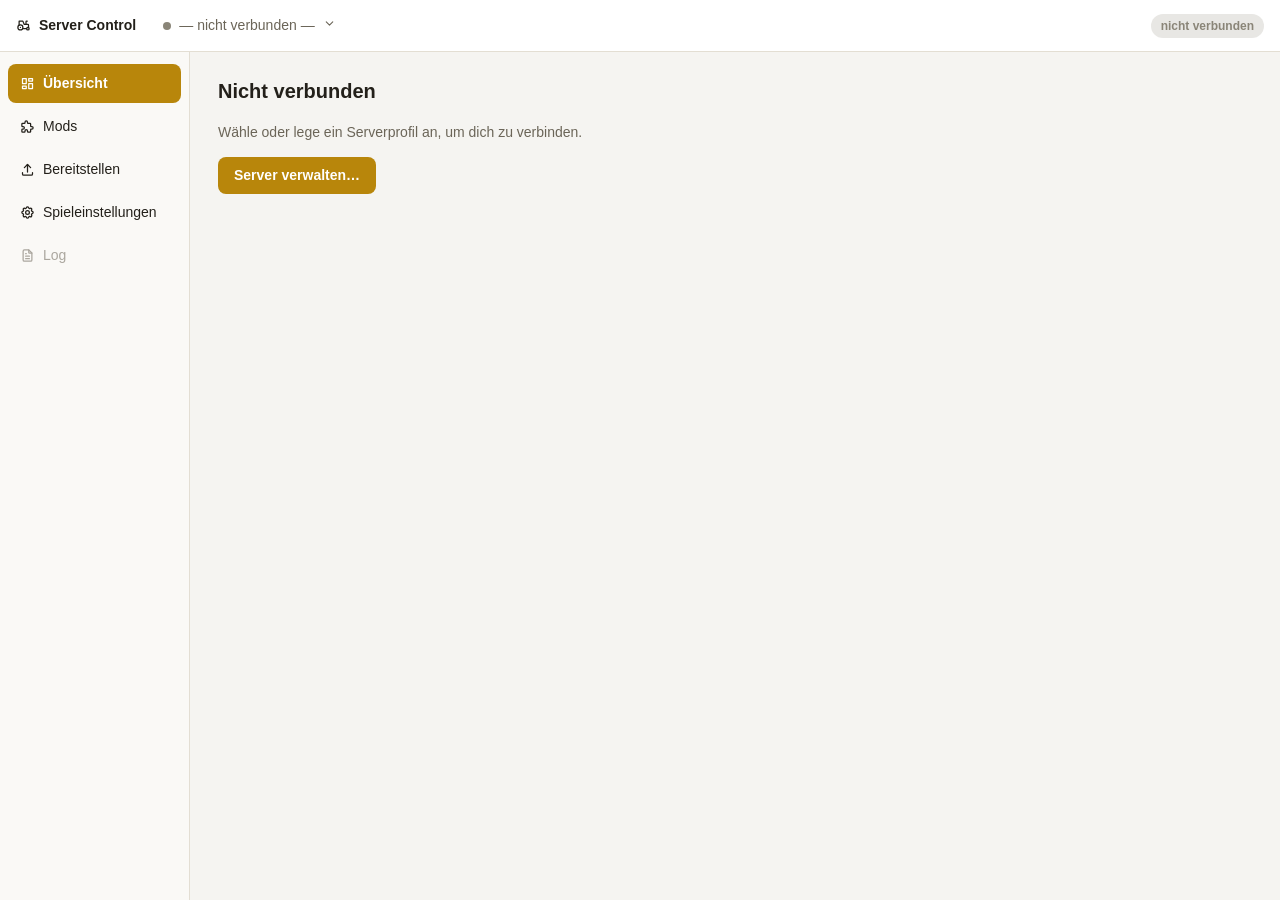
==== commit 6dce7707: "feat: Icons aus dem GUI-Mockup in die App übernehmen Der Mockup (mockups/) hatte durchgehend Tabler " ====
--- a/src/index.html
+++ b/src/index.html
@@ -9,7 +9,11 @@
   <body>
     <!-- Statusleiste (7.1): Serverwahl · Steuerung · Status -->
     <header class="statusbar">
-      <div class="brand">🚜 Server Control</div>
+      <div class="brand">
+        <!-- Icons: Tabler Icons (MIT, © 2020–2026 Paweł Kuna) — https://tabler.io/icons; siehe mockups/ICON-CREDITS.md -->
+        <svg class="ic" viewBox="0 0 24 24" fill="none" stroke="currentColor" stroke-width="2" stroke-linecap="round" stroke-linejoin="round"><path d="M3 15a4 4 0 1 0 8 0a4 4 0 1 0 -8 0"/><path d="M7 15l0 .01"/><path d="M17 17a2 2 0 1 0 4 0a2 2 0 1 0 -4 0"/><path d="M10.5 17l6.5 0"/><path d="M20 15.2v-4.2a1 1 0 0 0 -1 -1h-6l-2 -5h-6v6.5"/><path d="M18 5h-1a1 1 0 0 0 -1 1v4"/></svg>
+        Server Control
+      </div>
       <div class="server-wrap" id="server-wrap">
         <button
           class="server-pick"
@@ -19,32 +23,60 @@
         >
           <span id="pick-dot" class="dot"></span>
           <span id="server-name" class="server-name">— nicht verbunden —</span>
-          <span class="chev">▾</span>
+          <span class="chev"><svg class="ic ic-chev" viewBox="0 0 24 24" fill="none" stroke="currentColor" stroke-width="2" stroke-linecap="round" stroke-linejoin="round"><path d="M6 9l6 6l6 -6"/></svg></span>
         </button>
         <div class="server-menu" id="server-menu" role="menu" hidden>
           <div id="server-menu-list"></div>
-          <button class="menu-item" id="menu-manage" role="menuitem">Server verwalten…</button>
+          <button class="menu-item" id="menu-manage" role="menuitem">
+            <svg class="ic" viewBox="0 0 24 24" fill="none" stroke="currentColor" stroke-width="2" stroke-linecap="round" stroke-linejoin="round"><path d="M3 7a3 3 0 0 1 3 -3h12a3 3 0 0 1 3 3v2a3 3 0 0 1 -3 3h-12a3 3 0 0 1 -3 -3v-2"/><path d="M12 20h-6a3 3 0 0 1 -3 -3v-2a3 3 0 0 1 3 -3h10.5"/><path d="M16 18a2 2 0 1 0 4 0a2 2 0 1 0 -4 0"/><path d="M18 14.5v1.5"/><path d="M18 20v1.5"/><path d="M21.032 16.25l-1.299 .75"/><path d="M16.27 19l-1.3 .75"/><path d="M14.97 16.25l1.3 .75"/><path d="M19.733 19l1.3 .75"/><path d="M7 8v.01"/><path d="M7 16v.01"/></svg>
+            Server verwalten…
+          </button>
           <button class="menu-item danger" id="menu-disconnect" role="menuitem" hidden>
+            <svg class="ic" viewBox="0 0 24 24" fill="none" stroke="currentColor" stroke-width="2" stroke-linecap="round" stroke-linejoin="round"><path d="M14 8v-2a2 2 0 0 0 -2 -2h-7a2 2 0 0 0 -2 2v12a2 2 0 0 0 2 2h7a2 2 0 0 0 2 -2v-2"/><path d="M9 12h12l-3 -3"/><path d="M18 15l3 -3"/></svg>
             Verbindung trennen
           </button>
         </div>
       </div>
       <div class="status-area">
         <span id="status-badge" class="badge badge-off">nicht verbunden</span>
-        <button id="btn-start" class="ghost small" hidden>Starten</button>
-        <button id="btn-restart" class="ghost small" hidden>Neu starten</button>
-        <button id="btn-stop" class="ghost danger small" hidden>Stoppen</button>
+        <button id="btn-start" class="ghost small" hidden>
+          <svg class="ic" viewBox="0 0 24 24" fill="none" stroke="currentColor" stroke-width="2" stroke-linecap="round" stroke-linejoin="round"><path d="M7 4v16l13 -8l-13 -8"/></svg>
+          <span class="btn-label">Starten</span>
+        </button>
+        <button id="btn-restart" class="ghost small" hidden>
+          <svg class="ic" viewBox="0 0 24 24" fill="none" stroke="currentColor" stroke-width="2" stroke-linecap="round" stroke-linejoin="round"><path d="M4.05 11a8 8 0 1 1 .5 4m-.5 5v-5h5"/></svg>
+          <span class="btn-label">Neu starten</span>
+        </button>
+        <button id="btn-stop" class="ghost danger small" hidden>
+          <svg class="ic" viewBox="0 0 24 24" fill="none" stroke="currentColor" stroke-width="2" stroke-linecap="round" stroke-linejoin="round"><path d="M5 7a2 2 0 0 1 2 -2h10a2 2 0 0 1 2 2v10a2 2 0 0 1 -2 2h-10a2 2 0 0 1 -2 -2l0 -10"/></svg>
+          <span class="btn-label">Stoppen</span>
+        </button>
       </div>
     </header>
 
     <div class="app">
       <!-- Seitenleiste (G2–G6) -->
       <nav class="sidebar">
-        <button class="nav-item active" data-view="overview">Übersicht</button>
-        <button class="nav-item" data-view="mods">Mods</button>
-        <button class="nav-item" data-view="deploy">Bereitstellen</button>
-        <button class="nav-item" data-view="settings">Spieleinstellungen</button>
-        <button class="nav-item" data-view="log" disabled>Log</button>
+        <button class="nav-item active" data-view="overview">
+          <svg class="ic" viewBox="0 0 24 24" fill="none" stroke="currentColor" stroke-width="2" stroke-linecap="round" stroke-linejoin="round"><path d="M4 4h6v8h-6z"/><path d="M4 16h6v4h-6z"/><path d="M14 12h6v8h-6z"/><path d="M14 4h6v4h-6z"/></svg>
+          Übersicht
+        </button>
+        <button class="nav-item" data-view="mods">
+          <svg class="ic" viewBox="0 0 24 24" fill="none" stroke="currentColor" stroke-width="2" stroke-linecap="round" stroke-linejoin="round"><path d="M4 7h3a1 1 0 0 0 1 -1v-1a2 2 0 0 1 4 0v1a1 1 0 0 0 1 1h3a1 1 0 0 1 1 1v3a1 1 0 0 0 1 1h1a2 2 0 0 1 0 4h-1a1 1 0 0 0 -1 1v3a1 1 0 0 1 -1 1h-3a1 1 0 0 1 -1 -1v-1a2 2 0 0 0 -4 0v1a1 1 0 0 1 -1 1h-3a1 1 0 0 1 -1 -1v-3a1 1 0 0 1 1 -1h1a2 2 0 0 0 0 -4h-1a1 1 0 0 1 -1 -1v-3a1 1 0 0 1 1 -1"/></svg>
+          Mods
+        </button>
+        <button class="nav-item" data-view="deploy">
+          <svg class="ic" viewBox="0 0 24 24" fill="none" stroke="currentColor" stroke-width="2" stroke-linecap="round" stroke-linejoin="round"><path d="M4 17v2a2 2 0 0 0 2 2h12a2 2 0 0 0 2 -2v-2"/><path d="M7 9l5 -5l5 5"/><path d="M12 4l0 12"/></svg>
+          Bereitstellen
+        </button>
+        <button class="nav-item" data-view="settings">
+          <svg class="ic" viewBox="0 0 24 24" fill="none" stroke="currentColor" stroke-width="2" stroke-linecap="round" stroke-linejoin="round"><path d="M10.325 4.317c.426 -1.756 2.924 -1.756 3.35 0a1.724 1.724 0 0 0 2.573 1.066c1.543 -.94 3.31 .826 2.37 2.37a1.724 1.724 0 0 0 1.065 2.572c1.756 .426 1.756 2.924 0 3.35a1.724 1.724 0 0 0 -1.066 2.573c.94 1.543 -.826 3.31 -2.37 2.37a1.724 1.724 0 0 0 -2.572 1.065c-.426 1.756 -2.924 1.756 -3.35 0a1.724 1.724 0 0 0 -2.573 -1.066c-1.543 .94 -3.31 -.826 -2.37 -2.37a1.724 1.724 0 0 0 -1.065 -2.572c-1.756 -.426 -1.756 -2.924 0 -3.35a1.724 1.724 0 0 0 1.066 -2.573c-.94 -1.543 .826 -3.31 2.37 -2.37c1 .608 2.296 .07 2.572 -1.065"/><path d="M9 12a3 3 0 1 0 6 0a3 3 0 0 0 -6 0"/></svg>
+          Spieleinstellungen
+        </button>
+        <button class="nav-item" data-view="log" disabled>
+          <svg class="ic" viewBox="0 0 24 24" fill="none" stroke="currentColor" stroke-width="2" stroke-linecap="round" stroke-linejoin="round"><path d="M14 3v4a1 1 0 0 0 1 1h4"/><path d="M17 21h-10a2 2 0 0 1 -2 -2v-14a2 2 0 0 1 2 -2h7l5 5v11a2 2 0 0 1 -2 2"/><path d="M9 9l1 0"/><path d="M9 13l6 0"/><path d="M9 17l6 0"/></svg>
+          Log
+        </button>
       </nav>
 
       <!-- Arbeitsbereich -->
@@ -60,7 +92,7 @@
         <section id="overview-view" class="view" hidden>
           <div class="toolbar">
             <h1>Übersicht</h1>
-            <button id="btn-refresh" class="ghost">Aktualisieren</button>
+            <button id="btn-refresh" class="ghost"><svg class="ic" viewBox="0 0 24 24" fill="none" stroke="currentColor" stroke-width="2" stroke-linecap="round" stroke-linejoin="round"><path d="M20 11a8.1 8.1 0 0 0 -15.5 -2m-.5 -4v4h4"/><path d="M4 13a8.1 8.1 0 0 0 15.5 2m.5 4v-4h-4"/></svg>Aktualisieren</button>
           </div>
           <div class="cards">
             <div class="card">
@@ -85,10 +117,10 @@
           <div class="toolbar">
             <h1>Mods</h1>
             <div id="mods-counts" class="counts"></div>
-            <button id="btn-mods-refresh" class="ghost">Aktualisieren</button>
+            <button id="btn-mods-refresh" class="ghost"><svg class="ic" viewBox="0 0 24 24" fill="none" stroke="currentColor" stroke-width="2" stroke-linecap="round" stroke-linejoin="round"><path d="M20 11a8.1 8.1 0 0 0 -15.5 -2m-.5 -4v4h4"/><path d="M4 13a8.1 8.1 0 0 0 15.5 2m.5 4v-4h-4"/></svg>Aktualisieren</button>
           </div>
           <div id="mods-banner" class="banner" hidden>
-            <span
+            <svg class="ic ic-banner" viewBox="0 0 24 24" fill="none" stroke="currentColor" stroke-width="2" stroke-linecap="round" stroke-linejoin="round"><path d="M5 13a2 2 0 0 1 2 -2h10a2 2 0 0 1 2 2v6a2 2 0 0 1 -2 2h-10a2 2 0 0 1 -2 -2v-6"/><path d="M11 16a1 1 0 1 0 2 0a1 1 0 0 0 -2 0"/><path d="M8 11v-4a4 4 0 1 1 8 0v4"/></svg><span
               ><b>Server läuft.</b> Mods lassen sich nur bei gestopptem Server aktivieren,
               deaktivieren oder löschen — die Liste bleibt sichtbar und durchsuchbar. Zum Ändern
               erst stoppen.</span
@@ -97,6 +129,7 @@
 
           <div class="mods-toolbar">
             <div class="search">
+              <svg class="ic ic-search" viewBox="0 0 24 24" fill="none" stroke="currentColor" stroke-width="2" stroke-linecap="round" stroke-linejoin="round"><path d="M3 10a7 7 0 1 0 14 0a7 7 0 1 0 -14 0"/><path d="M21 21l-6 -6"/></svg>
               <input id="mods-search" type="search" placeholder="Suchen nach Name oder Dateiname…" />
             </div>
             <div class="filters" id="mods-filters" role="group" aria-label="Nach Status filtern">
@@ -121,6 +154,8 @@
                   <th class="c-file sortable" data-k="file">Dateiname<span class="arrow"></span></th>
                   <th class="c-size sortable" data-k="size">Größe<span class="arrow"></span></th>
                   <th class="c-dlc">DLC</th>
+                  <th class="c-hub sortable" data-k="hub">Herkunft<span class="arrow"></span></th>
+                  <th class="c-issues sortable" data-k="issues">Issues<span class="arrow"></span></th>
                   <th class="c-del"></th>
                 </tr>
               </thead>
@@ -134,10 +169,10 @@
         <section id="settings-view" class="view" hidden>
           <div class="toolbar">
             <h1>Spieleinstellungen</h1>
-            <button id="btn-settings-refresh" class="ghost">Aktualisieren</button>
+            <button id="btn-settings-refresh" class="ghost"><svg class="ic" viewBox="0 0 24 24" fill="none" stroke="currentColor" stroke-width="2" stroke-linecap="round" stroke-linejoin="round"><path d="M20 11a8.1 8.1 0 0 0 -15.5 -2m-.5 -4v4h4"/><path d="M4 13a8.1 8.1 0 0 0 15.5 2m.5 4v-4h-4"/></svg>Aktualisieren</button>
           </div>
           <div id="settings-banner" class="banner" hidden>
-            <span
+            <svg class="ic ic-banner" viewBox="0 0 24 24" fill="none" stroke="currentColor" stroke-width="2" stroke-linecap="round" stroke-linejoin="round"><path d="M5 13a2 2 0 0 1 2 -2h10a2 2 0 0 1 2 2v6a2 2 0 0 1 -2 2h-10a2 2 0 0 1 -2 -2v-6"/><path d="M11 16a1 1 0 1 0 2 0a1 1 0 0 0 -2 0"/><path d="M8 11v-4a4 4 0 1 1 8 0v4"/></svg><span
               ><b>Server läuft.</b> Nur lesbar — zum Ändern erst stoppen.</span
             >
           </div>
@@ -268,8 +303,14 @@
             </p>
 
             <div class="card2 upload-card">
-              <button type="button" id="btn-pick-file" class="ghost">Datei(en) auswählen…</button>
-              <button type="button" id="btn-pick-folder" class="ghost">Ordner auswählen…</button>
+              <button type="button" id="btn-pick-file" class="ghost">
+                <svg class="ic" viewBox="0 0 24 24" fill="none" stroke="currentColor" stroke-width="2" stroke-linecap="round" stroke-linejoin="round"><path d="M4 17v2a2 2 0 0 0 2 2h12a2 2 0 0 0 2 -2v-2"/><path d="M7 9l5 -5l5 5"/><path d="M12 4l0 12"/></svg>
+                Datei(en) auswählen…
+              </button>
+              <button type="button" id="btn-pick-folder" class="ghost">
+                <svg class="ic" viewBox="0 0 24 24" fill="none" stroke="currentColor" stroke-width="2" stroke-linecap="round" stroke-linejoin="round"><path d="M5 4h4l3 3h7a1 1 0 0 1 1 1v8a2 2 0 0 1 -2 2H6a2 2 0 0 1 -2 -2V6a2 2 0 0 1 2 -2z"/></svg>
+                Ordner auswählen…
+              </button>
               <div id="upload-file-name" class="hint-inline">keine Datei gewählt</div>
             </div>
 
@@ -297,7 +338,10 @@
 
             <div class="card2 modhub-search-card">
               <input type="text" id="modhub-query" class="inp" placeholder="Mod-Name suchen…" />
-              <button type="button" id="btn-modhub-search" class="ghost">Suchen</button>
+              <button type="button" id="btn-modhub-search" class="ghost">
+                <svg class="ic" viewBox="0 0 24 24" fill="none" stroke="currentColor" stroke-width="2" stroke-linecap="round" stroke-linejoin="round"><path d="M3 10a7 7 0 1 0 14 0a7 7 0 1 0 -14 0"/><path d="M21 21l-6 -6"/></svg>
+                Suchen
+              </button>
             </div>
 
             <div class="card2 modhub-search-card">
@@ -342,7 +386,10 @@
       <div class="manage">
         <header class="manage-top">
           <h2>Server verwalten</h2>
-          <button id="manage-close" class="ghost small" title="Schließen">Schließen</button>
+          <button id="manage-close" class="ghost small" title="Schließen">
+            <svg class="ic" viewBox="0 0 24 24" fill="none" stroke="currentColor" stroke-width="2" stroke-linecap="round" stroke-linejoin="round"><path d="M18 6l-12 12"/><path d="M6 6l12 12"/></svg>
+            Schließen
+          </button>
         </header>
         <div class="manage-body">
           <aside class="plist">
--- a/src/styles.css
+++ b/src/styles.css
@@ -33,6 +33,26 @@
   flex-direction: column;
 }
 
+/* Icons (Tabler Icons, MIT — siehe mockups/ICON-CREDITS.md): als Text-Präfix in Buttons/Labels,
+   daher `inline-flex` mit `gap` statt Text-Margin auf den umschließenden Elementen. Wirkt sich
+   auf Buttons ohne Icon nicht sichtbar aus (ein einzelnes Kind ignoriert `gap`). */
+.ic { width: 15px; height: 15px; flex: none; }
+.ghost, .primary-btn, .nav-item, .brand, .menu-item, .banner {
+  display: inline-flex;
+  align-items: center;
+  gap: 8px;
+}
+/* `display: inline-flex` oben hat dieselbe Selektor-Spezifität wie das UA-Stylesheet-`[hidden]
+   { display: none }` — Autor-Regeln gewinnen bei Gleichstand, also blieben z. B. Start/Neu
+   starten/Stoppen immer sichtbar statt je nach Serverzustand ein-/auszublenden. Höhere
+   Spezifität (Klasse + Attribut) stellt das `hidden`-Verhalten wieder her. */
+.ghost[hidden], .primary-btn[hidden], .nav-item[hidden], .brand[hidden],
+.menu-item[hidden], .banner[hidden] {
+  display: none;
+}
+.ic-chev { width: 13px; height: 13px; }
+.ic-banner { color: var(--ink-soft); }
+
 /* Statusleiste */
 .statusbar {
   display: flex;
@@ -153,10 +173,11 @@
   font-size: 13px;
 }
 .mods-toolbar { display: flex; gap: 12px; align-items: center; margin-bottom: 12px; }
-.search { flex: 1; max-width: 360px; }
+.search { flex: 1; max-width: 360px; position: relative; }
+.ic-search { position: absolute; left: 11px; top: 50%; transform: translateY(-50%); color: var(--ink-soft); pointer-events: none; }
 .search input {
   width: 100%;
-  padding: 8px 12px;
+  padding: 8px 12px 8px 34px;
   border: 1px solid var(--line);
   border-radius: 8px;
   background: var(--panel);
@@ -176,7 +197,10 @@
 .filters button.on { background: var(--accent); color: var(--accent-ink); }
 
 .table-wrap { overflow: auto; border: 1px solid var(--line); border-radius: var(--radius); background: var(--panel); }
-table { width: 100%; border-collapse: collapse; font-size: 13px; }
+/* `min-width: 100%` + `width: max-content`, nicht `width: 100%`: die Tabelle darf über die
+   Wrapper-Breite hinaus wachsen, wenn die (nowrap) Spalteninhalte das brauchen — der Wrapper
+   scrollt dann horizontal, statt die Spalten bis zur Unleserlichkeit zusammenzuquetschen. */
+table { width: max-content; min-width: 100%; border-collapse: collapse; font-size: 13px; }
 th, td { padding: 8px 10px; text-align: left; white-space: nowrap; }
 thead th { border-bottom: 1px solid var(--line); color: var(--ink-soft); font-weight: 600; position: sticky; top: 0; background: var(--panel); }
 tbody tr:not(:last-child) td { border-bottom: 1px solid var(--line); }
@@ -191,6 +215,30 @@
 .badge-orphan { background: color-mix(in srgb, var(--red) 18%, transparent); color: var(--red); padding: 3px 9px; border-radius: 999px; font-size: 12px; font-weight: 600; }
 .update-badge { color: #d9822b; font-weight: 700; }
 .dlc-tag { background: color-mix(in srgb, var(--accent) 20%, transparent); color: var(--accent); padding: 2px 7px; border-radius: 5px; font-size: 11px; font-weight: 700; }
+.hub-tag { background: color-mix(in srgb, var(--accent) 15%, transparent); color: var(--accent); padding: 2px 7px; border-radius: 5px; font-size: 11px; font-weight: 600; }
+.hub-tag-local { background: color-mix(in srgb, var(--grey) 18%, transparent); color: var(--grey); }
+.issues-tag { background: color-mix(in srgb, var(--red) 18%, transparent); color: var(--red); padding: 2px 8px; border-radius: 999px; font-size: 11px; font-weight: 700; cursor: help; }
+
+/* Einheitliches Ladefeedback (withBusy in main.js): Spinner vor dem Button-Text, solange
+   ein Request läuft — betrifft u. a. "Aktualisieren"-Buttons und den Server-Connect.
+   Als normales Inline-Element (nicht absolut positioniert) platziert, damit er sich unabhängig
+   von Button-Padding/Zeilenhöhe immer sauber neben den Text setzt. */
+.is-loading { cursor: wait; }
+.is-loading::before {
+  content: "";
+  display: inline-block;
+  width: 11px;
+  height: 11px;
+  margin-right: 7px;
+  vertical-align: -1px;
+  border: 2px solid color-mix(in srgb, currentColor 30%, transparent);
+  border-top-color: currentColor;
+  border-radius: 50%;
+  animation: spin 0.7s linear infinite;
+}
+@keyframes spin {
+  to { transform: rotate(360deg); }
+}
 
 button.small { padding: 4px 10px; font-size: 12px; }
 .ghost.primary { background: var(--accent); color: var(--accent-ink); border-color: var(--accent); }
@@ -257,6 +305,7 @@
 }
 .server-pick:hover { border-color: var(--line); background: var(--panel-2); }
 .dot { width: 8px; height: 8px; border-radius: 50%; background: var(--grey); flex: 0 0 auto; }
+.dot.on { background: var(--green); }
 .chev { color: var(--ink-soft); font-size: 10px; }
 .server-menu {
   position: absolute;
@@ -347,10 +396,15 @@
   background: var(--panel);
   color: var(--ink);
   font: inherit;
+  width: 100%;
+  min-width: 0; /* Flex-Item darf unter die Breite seines (unbrechbaren) Inhalts schrumpfen */
 }
 .pcard.active { border-color: var(--accent); box-shadow: inset 0 0 0 1px var(--accent); }
-.pn { font-weight: 600; display: flex; align-items: center; gap: 8px; }
-.pa { font-size: 11.5px; color: var(--ink-soft); font-family: ui-monospace, monospace; }
+.pn { font-weight: 600; display: flex; align-items: center; gap: 8px; min-width: 0; }
+.pn > span:last-child { overflow: hidden; text-overflow: ellipsis; white-space: nowrap; }
+/* URLs sind ein zusammenhängendes "Wort" ohne Leerzeichen — ohne overflow-wrap würden sie die
+   240px breite Profilliste sprengen statt umzubrechen (live beobachtet: abgeschnittene Adresse). */
+.pa { font-size: 11.5px; color: var(--ink-soft); font-family: ui-monospace, monospace; overflow-wrap: anywhere; width: 100%; }
 .ps { font-size: 11px; color: var(--ink-soft); }
 .newprofile { margin-top: auto; }
 
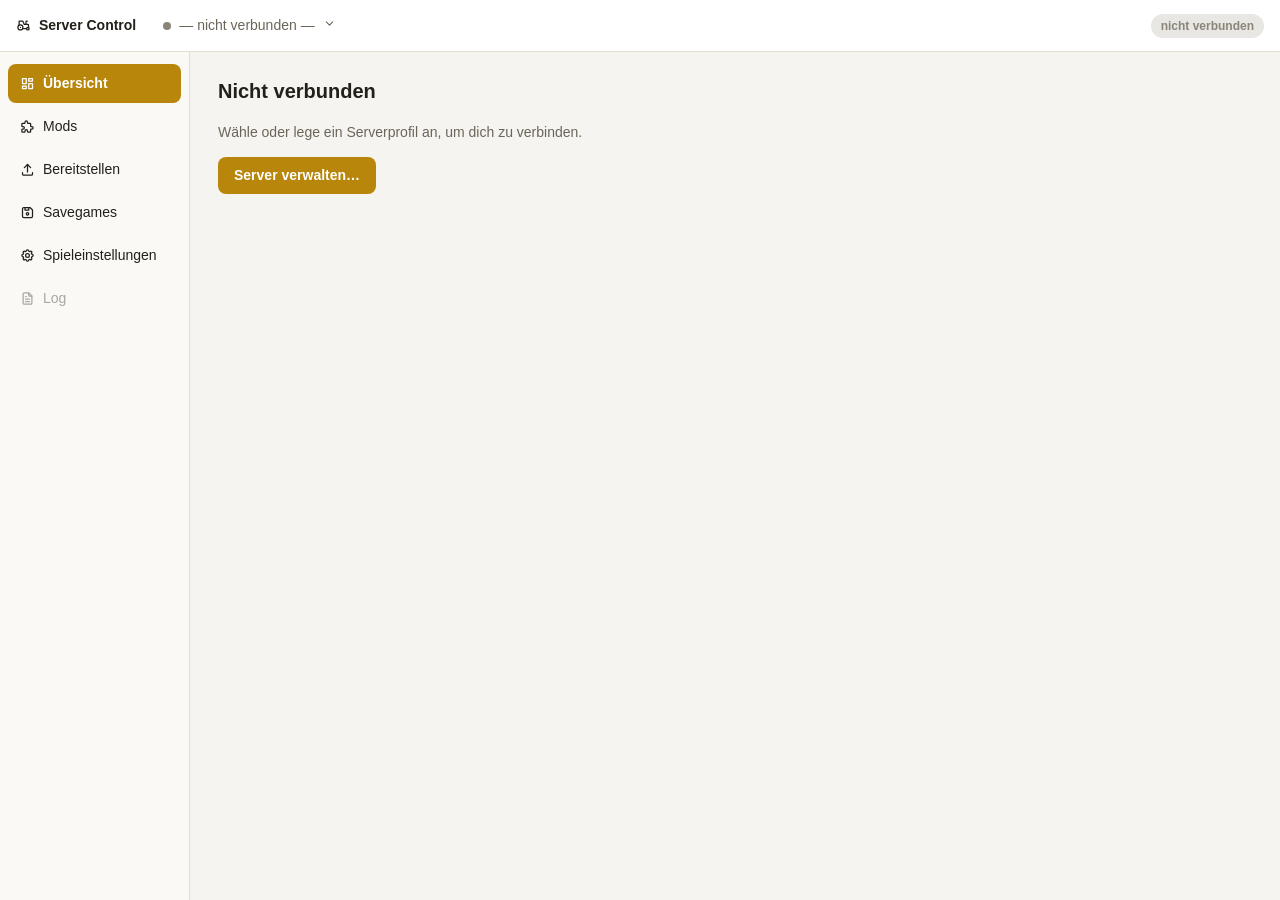
==== commit 380b417a: "feat: Savegame-Verwaltung (G7) — Upload, Download, Löschen, Backup-Restore Neuer Menüpunkt „Savegame" ====
--- a/src/index.html
+++ b/src/index.html
@@ -69,6 +69,10 @@
           <svg class="ic" viewBox="0 0 24 24" fill="none" stroke="currentColor" stroke-width="2" stroke-linecap="round" stroke-linejoin="round"><path d="M4 17v2a2 2 0 0 0 2 2h12a2 2 0 0 0 2 -2v-2"/><path d="M7 9l5 -5l5 5"/><path d="M12 4l0 12"/></svg>
           Bereitstellen
         </button>
+        <button class="nav-item" data-view="savegames">
+          <svg class="ic" viewBox="0 0 24 24" fill="none" stroke="currentColor" stroke-width="2" stroke-linecap="round" stroke-linejoin="round"><path d="M6 4h10l4 4v10a2 2 0 0 1 -2 2h-12a2 2 0 0 1 -2 -2v-12a2 2 0 0 1 2 -2"/><path d="M10 14a2 2 0 1 0 4 0a2 2 0 1 0 -4 0"/><path d="M14 4l0 4l-6 0l0 -4"/></svg>
+          Savegames
+        </button>
         <button class="nav-item" data-view="settings">
           <svg class="ic" viewBox="0 0 24 24" fill="none" stroke="currentColor" stroke-width="2" stroke-linecap="round" stroke-linejoin="round"><path d="M10.325 4.317c.426 -1.756 2.924 -1.756 3.35 0a1.724 1.724 0 0 0 2.573 1.066c1.543 -.94 3.31 .826 2.37 2.37a1.724 1.724 0 0 0 1.065 2.572c1.756 .426 1.756 2.924 0 3.35a1.724 1.724 0 0 0 -1.066 2.573c.94 1.543 -.826 3.31 -2.37 2.37a1.724 1.724 0 0 0 -2.572 1.065c-.426 1.756 -2.924 1.756 -3.35 0a1.724 1.724 0 0 0 -2.573 -1.066c-1.543 .94 -3.31 -.826 -2.37 -2.37a1.724 1.724 0 0 0 -1.065 -2.572c-1.756 -.426 -1.756 -2.924 0 -3.35a1.724 1.724 0 0 0 1.066 -2.573c-.94 -1.543 .826 -3.31 2.37 -2.37c1 .608 2.296 .07 2.572 -1.065"/><path d="M9 12a3 3 0 1 0 6 0a3 3 0 0 0 -6 0"/></svg>
           Spieleinstellungen
@@ -109,6 +113,11 @@
               <div class="card-label">DLC</div>
               <div id="ov-dlc" class="card-value">—</div>
             </div>
+            <div class="card">
+              <div class="card-label">Savegames</div>
+              <div id="ov-savegames" class="card-value">—</div>
+              <div id="ov-savegames-sub" class="card-sub"></div>
+            </div>
           </div>
         </section>
 
@@ -136,7 +145,12 @@
               <button data-f="all" class="on">Alle</button>
               <button data-f="active">Aktiv</button>
               <button data-f="inactive">Inaktiv</button>
-              <button data-f="orphan">Karteileichen</button>
+            </div>
+            <button id="mods-filter-dlc" class="filter-toggle" aria-pressed="false">DLC</button>
+            <div class="filters" id="mods-filters-hub" role="group" aria-label="Nach Herkunft filtern">
+              <button data-f="all" class="on">Alle</button>
+              <button data-f="modhub">ModHub</button>
+              <button data-f="local">Lokal</button>
             </div>
           </div>
 
@@ -368,6 +382,109 @@
 
             <p id="modhub-error" class="error" hidden></p>
             <div id="modhub-results" class="modhub-results"></div>
+          </div>
+        </section>
+
+        <!-- Savegames (G7, Kann-Ziel, Kap. 7.9a PH / 7.8 LH) -->
+        <section id="savegames-view" class="view" hidden>
+          <div class="toolbar">
+            <h1>Savegames</h1>
+            <button id="btn-sg-refresh" class="ghost"><svg class="ic" viewBox="0 0 24 24" fill="none" stroke="currentColor" stroke-width="2" stroke-linecap="round" stroke-linejoin="round"><path d="M20 11a8.1 8.1 0 0 0 -15.5 -2m-.5 -4v4h4"/><path d="M4 13a8.1 8.1 0 0 0 15.5 2m.5 4v-4h-4"/></svg>Aktualisieren</button>
+          </div>
+
+          <div class="tabs" role="tablist">
+            <button type="button" id="tab-sg-manage" class="tab-btn" role="tab" aria-selected="true">
+              Manage Savegames
+            </button>
+            <button type="button" id="tab-sg-upload" class="tab-btn" role="tab" aria-selected="false">
+              Upload Savegame
+            </button>
+            <button type="button" id="tab-sg-restore" class="tab-btn" role="tab" aria-selected="false">
+              Restore Savegame Backup
+            </button>
+          </div>
+
+          <!-- Reiter: Manage Savegames -->
+          <div id="sg-panel-manage" class="tab-panel">
+            <div class="table-wrap">
+              <table>
+                <thead>
+                  <tr>
+                    <th>Slot</th>
+                    <th>Map</th>
+                    <th>Money</th>
+                    <th>Play Time</th>
+                    <th>Difficulty</th>
+                    <th class="c-del"></th>
+                  </tr>
+                </thead>
+                <tbody id="sg-rows"></tbody>
+              </table>
+            </div>
+            <p id="sg-manage-empty" class="hint-inline" hidden>Keine belegten Savegame-Slots.</p>
+            <p id="sg-manage-error" class="error" hidden></p>
+          </div>
+
+          <!-- Reiter: Upload Savegame -->
+          <div id="sg-panel-upload" class="tab-panel" hidden>
+            <p class="hint">
+              Savegame-Datei hochladen (ZIP, bis 1,71 GB über das Web-Formular; größere Dateien
+              brauchen FTP/SFTP, das ist in dieser Version noch nicht umgesetzt). Ein belegter
+              Zielslot wird dabei überschrieben.
+            </p>
+            <div class="card2">
+              <div class="field">
+                <label>Slot</label>
+                <select class="inp" id="sg-upload-slot"></select>
+              </div>
+              <div class="field">
+                <label>Savegame Name (optional)</label>
+                <input class="inp" id="sg-upload-name" placeholder="wie im Spiel angezeigt" />
+              </div>
+              <div class="field">
+                <label>Savegame (ZIP)</label>
+                <button type="button" id="btn-sg-pick-file" class="ghost">
+                  <svg class="ic" viewBox="0 0 24 24" fill="none" stroke="currentColor" stroke-width="2" stroke-linecap="round" stroke-linejoin="round"><path d="M4 17v2a2 2 0 0 0 2 2h12a2 2 0 0 0 2 -2v-2"/><path d="M7 9l5 -5l5 5"/><path d="M12 4l0 12"/></svg>
+                  Datei auswählen…
+                </button>
+                <div id="sg-upload-file-name" class="hint-inline">keine Datei gewählt</div>
+              </div>
+              <div class="progress-wrap" id="sg-upload-progress-wrap" hidden>
+                <div class="progress-fill" id="sg-upload-progress-fill"></div>
+              </div>
+              <div id="sg-upload-status" class="hint-inline"></div>
+              <div class="editor-foot">
+                <div class="grow"></div>
+                <button type="button" id="btn-sg-upload" class="primary-btn" disabled>Upload</button>
+              </div>
+            </div>
+            <p id="sg-upload-error" class="error" hidden></p>
+          </div>
+
+          <!-- Reiter: Restore Savegame Backup -->
+          <div id="sg-panel-restore" class="tab-panel" hidden>
+            <p class="hint">
+              Der Server legt automatisch Zeitstempel-Backups belegter Slots an. Wiederherstellen
+              überschreibt den aktuellen Spielstand des gewählten Slots.
+            </p>
+            <div class="card2">
+              <div class="field">
+                <label>Slot</label>
+                <select class="inp" id="sg-restore-slot"></select>
+              </div>
+              <div class="field">
+                <label>Backup</label>
+                <select class="inp" id="sg-restore-backup"></select>
+              </div>
+              <div class="editor-foot">
+                <div class="grow"></div>
+                <button type="button" id="btn-sg-restore" class="ghost danger" disabled>
+                  Wiederherstellen…
+                </button>
+              </div>
+            </div>
+            <p id="sg-restore-empty" class="hint-inline" hidden>Keine Backups für diesen Slot.</p>
+            <p id="sg-restore-error" class="error" hidden></p>
           </div>
         </section>
       </main>
--- a/src/styles.css
+++ b/src/styles.css
@@ -172,7 +172,7 @@
   margin: 12px 0;
   font-size: 13px;
 }
-.mods-toolbar { display: flex; gap: 12px; align-items: center; margin-bottom: 12px; }
+.mods-toolbar { display: flex; gap: 12px; align-items: center; flex-wrap: wrap; margin-bottom: 12px; }
 .search { flex: 1; max-width: 360px; position: relative; }
 .ic-search { position: absolute; left: 11px; top: 50%; transform: translateY(-50%); color: var(--ink-soft); pointer-events: none; }
 .search input {
@@ -195,6 +195,18 @@
 }
 .filters button:last-child { border-right: 0; }
 .filters button.on { background: var(--accent); color: var(--accent-ink); }
+
+/* Eigenständiger An/Aus-Filter (z. B. "DLC") statt einer sich gegenseitig ausschließenden
+   Gruppe wie `.filters` — gleiche Optik, aber nur ein Button, kein Rahmen um mehrere. */
+.filter-toggle {
+  padding: 7px 12px;
+  border: 1px solid var(--line);
+  border-radius: 8px;
+  background: var(--panel);
+  color: var(--ink-soft);
+  font: inherit;
+}
+.filter-toggle.on { background: var(--accent); border-color: var(--accent); color: var(--accent-ink); }
 
 .table-wrap { overflow: auto; border: 1px solid var(--line); border-radius: var(--radius); background: var(--panel); }
 /* `min-width: 100%` + `width: max-content`, nicht `width: 100%`: die Tabelle darf über die
@@ -209,6 +221,7 @@
 .arrow { margin-left: 4px; font-size: 10px; }
 .c-file { max-width: 260px; overflow: hidden; text-overflow: ellipsis; }
 .c-del { text-align: right; }
+.row-actions { display: flex; gap: 6px; justify-content: flex-end; }
 
 .badge-active { background: color-mix(in srgb, var(--green) 20%, transparent); color: var(--green); padding: 3px 9px; border-radius: 999px; font-size: 12px; font-weight: 600; }
 .badge-inactive { background: color-mix(in srgb, var(--grey) 20%, transparent); color: var(--grey); padding: 3px 9px; border-radius: 999px; font-size: 12px; font-weight: 600; }
@@ -557,4 +570,5 @@
 .modhub-card-status.done { color: var(--green); }
 .modhub-card-status.failed { color: var(--red); }
 .modhub-card .progress-wrap { margin-top: 6px; }
+.modhub-card-actions { display: flex; gap: 8px; flex: none; }
 .modhub-install-btn { flex-shrink: 0; white-space: nowrap; }
